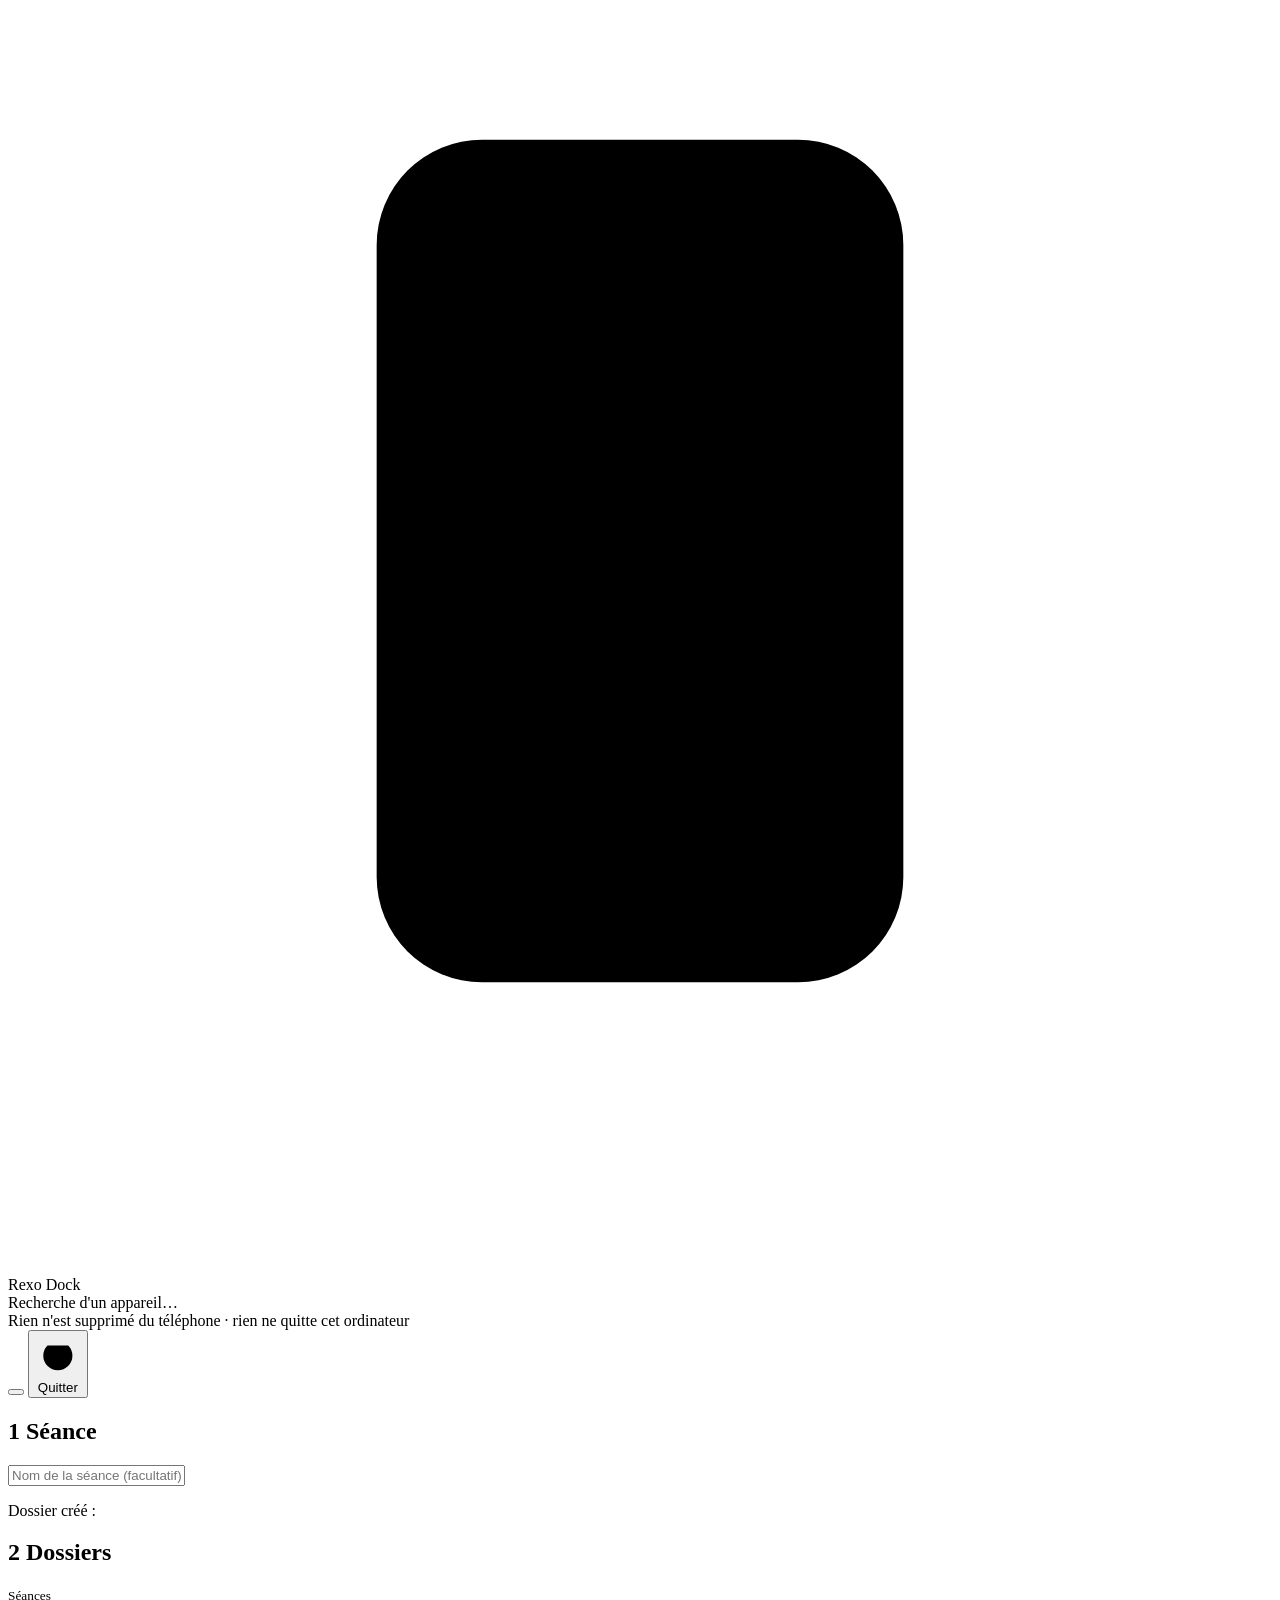
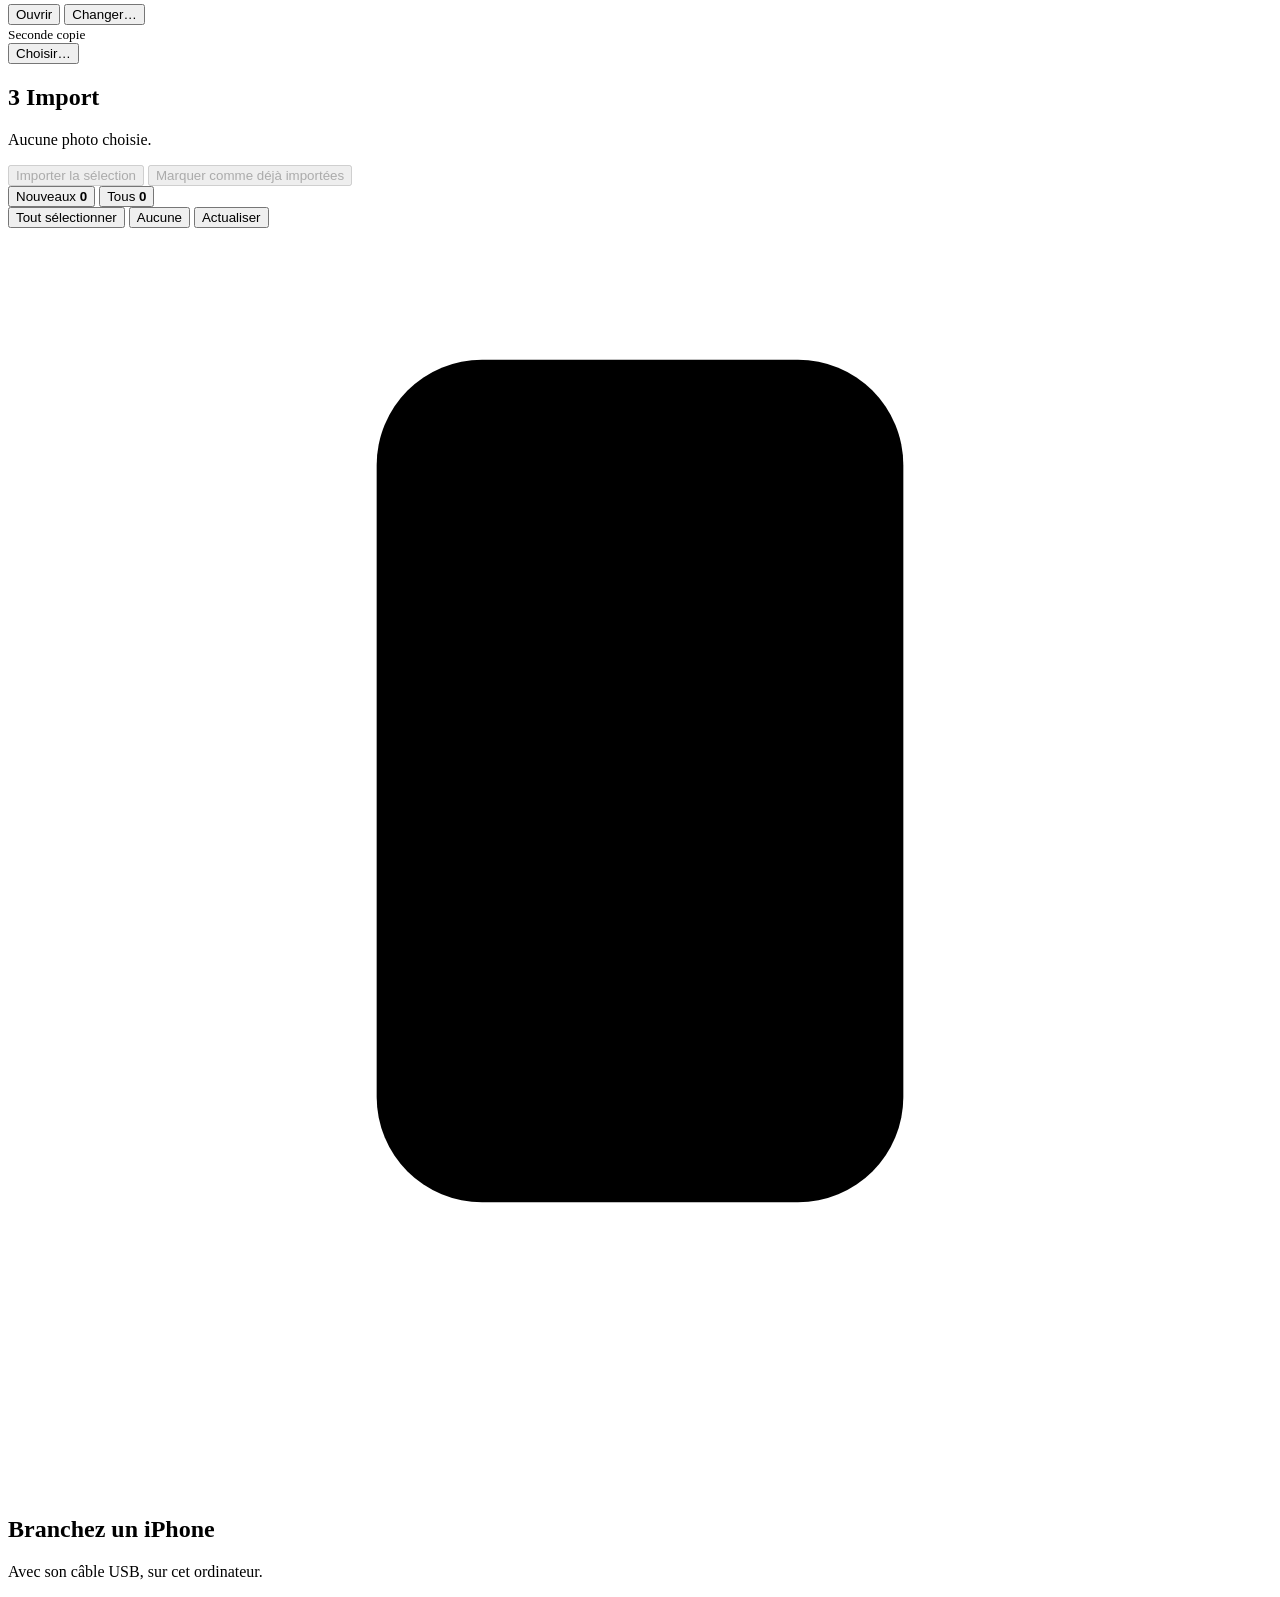
==== apps/dock/dock/web/index.html @ 434db812 "Charte graphique commune à Rexo ID, Rexo Reveal et Rexo Dock shared/web/rexo.css devient la charte d" ====
<!doctype html>
<html lang="fr">
<head>
<meta charset="utf-8">
<meta name="viewport" content="width=device-width, initial-scale=1">
<title>Rexo Dock</title>
<link rel="stylesheet" href="/commun/rexo.css">
<link rel="stylesheet" href="/static/app.css">
</head>
<body>
<header class="topbar">
  <div class="brand">
    <svg viewBox="0 0 24 24" aria-hidden="true"><rect x="7" y="2.5" width="10" height="16" rx="2"/><path d="M11 15.5h2"/><path d="M4 21.5h16"/><path d="M12 18.5v3"/></svg>
    <span>Rexo Dock</span>
  </div>
  <div class="device" id="device"><i></i><span id="deviceText">Recherche d'un appareil…</span></div>
  <div class="topbar-right">
    <div class="topbar-note">Rien n'est supprimé du téléphone · rien ne quitte cet ordinateur</div>
    <button class="lang" id="langBtn" type="button"></button>
    <button class="quit" id="quitBtn" title="Arrêter le serveur">
      <svg viewBox="0 0 24 24" aria-hidden="true"><path d="M12 3v8"/><path d="M6.3 6.8a8 8 0 1 0 11.4 0"/></svg>
      <span>Quitter</span>
    </button>
  </div>
</header>

<main class="layout">
  <aside class="panel">
    <section>
      <h2><span class="step">1</span> Séance</h2>
      <input class="input" id="seance" placeholder="Nom de la séance (facultatif)" autocomplete="off" maxlength="80">
      <p class="hint">Dossier créé : <strong id="seanceApercu"></strong></p>
    </section>

    <section>
      <h2><span class="step">2</span> Dossiers</h2>
      <div class="dest">
        <div><small>Séances</small><span id="seancesChemin" class="chemin"></span></div>
        <div class="dest-actions">
          <button class="btn btn-small" id="seancesOuvrir" type="button"><span>Ouvrir</span></button>
          <button class="btn btn-small" id="seancesChoisir" type="button"><span>Changer…</span></button>
        </div>
      </div>
      <div class="dest">
        <div><small>Seconde copie</small><span id="miroirChemin" class="chemin"></span></div>
        <div class="dest-actions">
          <button class="btn btn-small" id="miroirChoisir" type="button"><span>Choisir…</span></button>
          <button class="btn btn-small" id="miroirRetirer" type="button" hidden><span>Retirer</span></button>
        </div>
      </div>
    </section>

    <section>
      <h2><span class="step">3</span> Import</h2>
      <p class="resume" id="selResume">Aucune photo choisie.</p>
      <button class="apply btn-wide" id="importBtn" type="button" disabled><span>Importer la sélection</span></button>
      <button class="btn btn-wide" id="marquerBtn" type="button" disabled
        title="Pour des photos déjà copiées autrement : elles ne seront plus proposées comme nouvelles"><span>Marquer comme déjà importées</span></button>
      <div class="progress" id="progress" hidden>
        <div class="bar"><i id="progressBar"></i></div>
        <p id="progressText"></p>
      </div>
      <div class="result" id="result" hidden></div>
    </section>
  </aside>

  <section class="content">
    <div class="toolbar">
      <div class="segmented" id="filtres">
        <button data-filtre="nouveaux" class="is-active">Nouveaux <b id="nbNouveaux">0</b></button>
        <button data-filtre="tous">Tous <b id="nbTous">0</b></button>
      </div>
      <div class="toolbar-right">
        <button class="btn btn-small" id="toutBtn" type="button"><span>Tout sélectionner</span></button>
        <button class="btn btn-small" id="rienBtn" type="button"><span>Aucune</span></button>
        <button class="btn btn-small" id="actualiserBtn" type="button" title="Relire la liste du téléphone"><span>Actualiser</span></button>
      </div>
    </div>

    <div class="empty" id="vide">
      <svg viewBox="0 0 24 24" aria-hidden="true"><rect x="7" y="2.5" width="10" height="16" rx="2"/><path d="M11 15.5h2"/><path d="M4 21.5h16"/><path d="M12 18.5v3"/></svg>
      <h1 id="videTitre">Branchez un iPhone</h1>
      <p id="videTexte">Avec son câble USB, sur cet ordinateur.</p>
    </div>
    <div class="grille" id="grille"></div>
  </section>
</main>

<div class="stopped" id="stopped" hidden>
  <div>
    <svg viewBox="0 0 24 24" aria-hidden="true"><path d="M12 3v8"/><path d="M6.3 6.8a8 8 0 1 0 11.4 0"/></svg>
    <h1>Rexo Dock est arrêté</h1>
    <p>Le serveur est fermé. Vous pouvez fermer cet onglet.<br>
    Pour reprendre, double-cliquez sur l'icône Rexo Dock du Bureau.</p>
  </div>
</div>
<div class="toast" id="toast" hidden></div>
<script src="/langues/ar.js"></script>
<script src="/commun/langues.js"></script>
<script src="/static/app.js"></script>
</body>
</html>
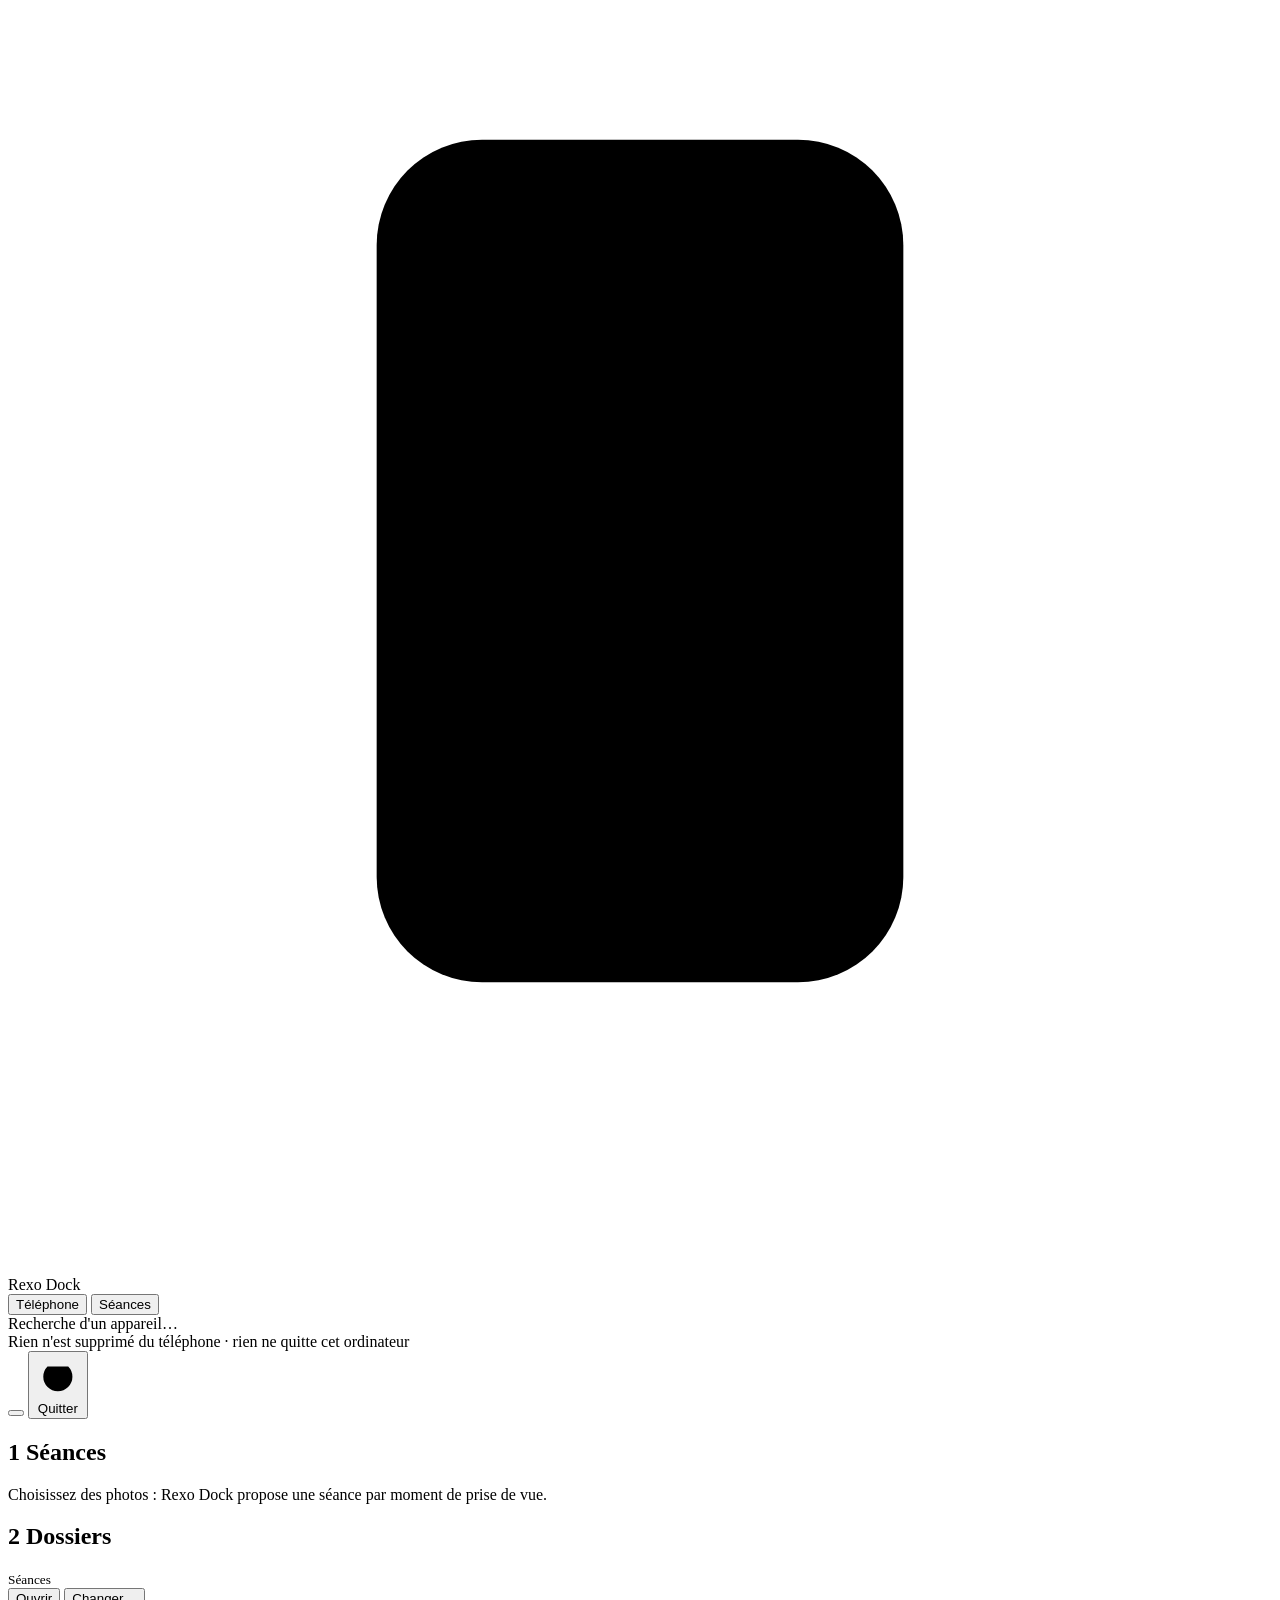
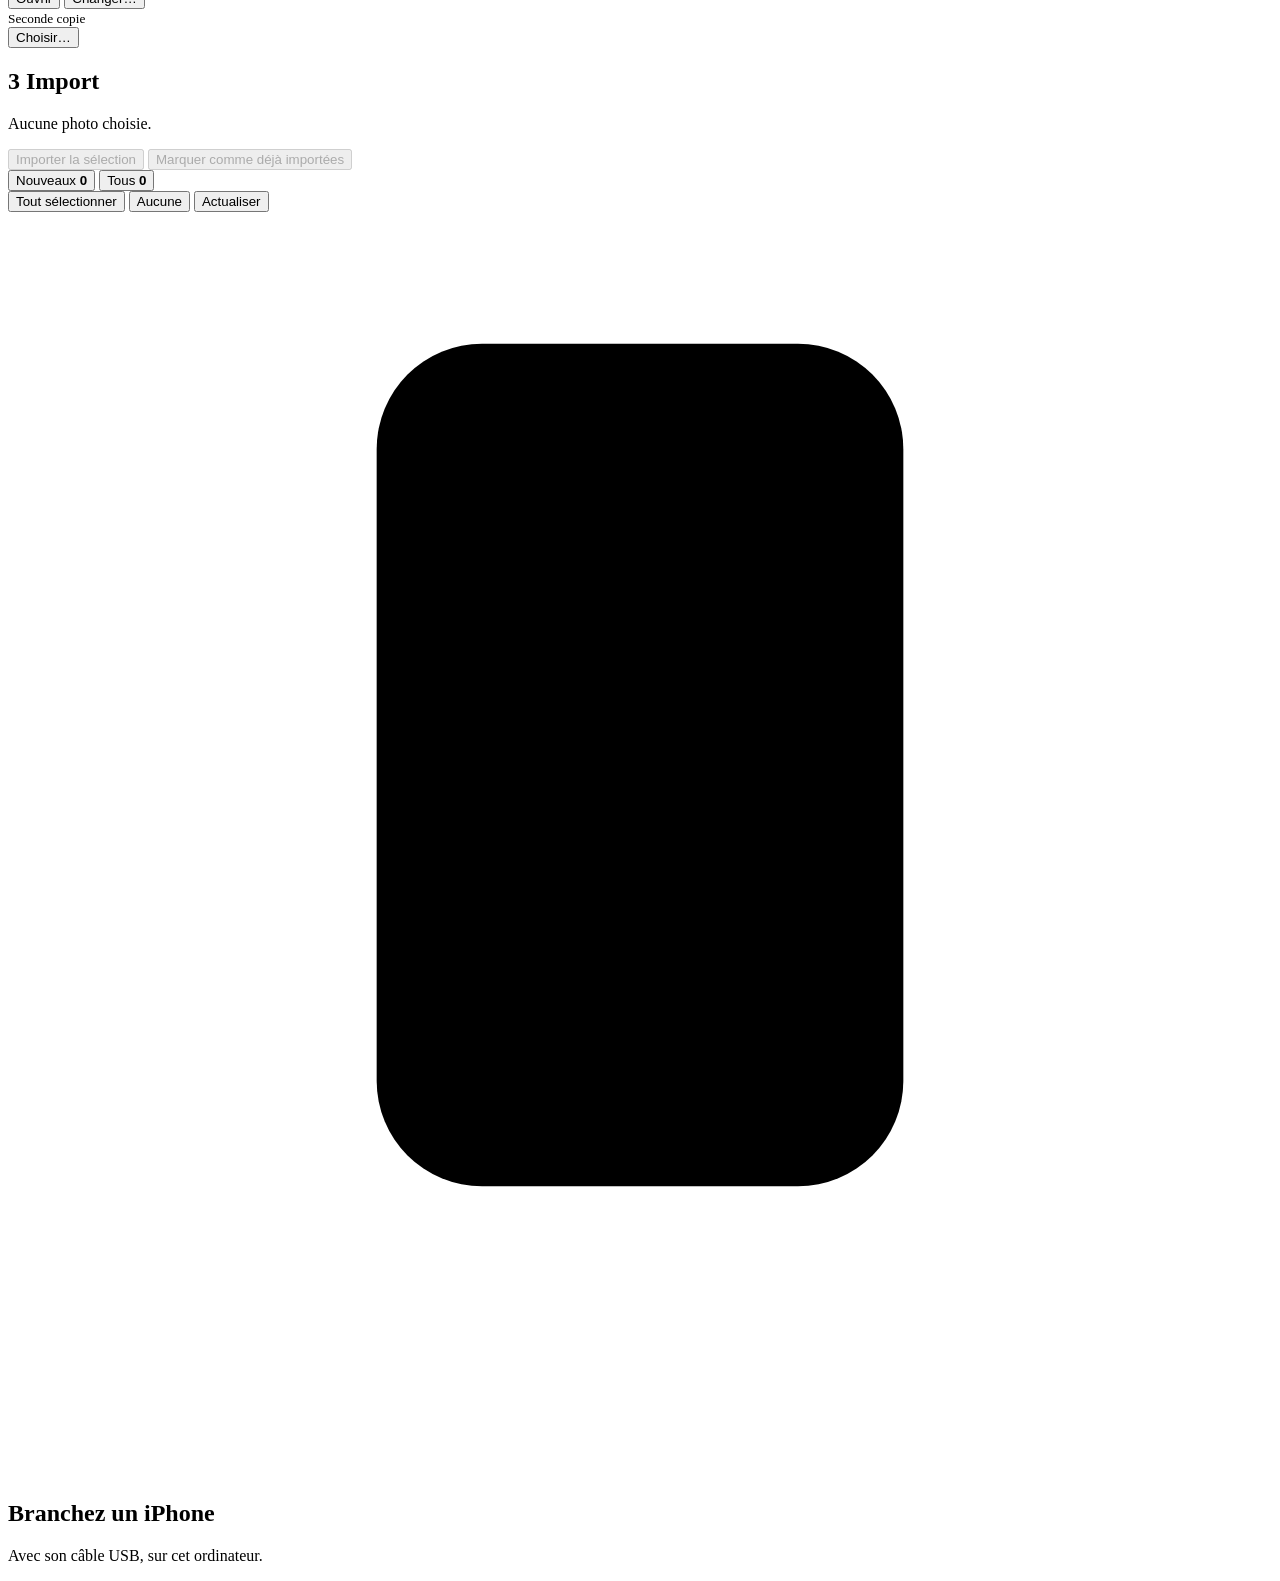
==== commit 7e9c9d34: "Rexo Dock : aide au tri par IA (v1) et séances proposées à l'import Décisions du photographe : analy" ====
--- a/apps/dock/dock/web/index.html
+++ b/apps/dock/dock/web/index.html
@@ -13,6 +13,10 @@
     <svg viewBox="0 0 24 24" aria-hidden="true"><rect x="7" y="2.5" width="10" height="16" rx="2"/><path d="M11 15.5h2"/><path d="M4 21.5h16"/><path d="M12 18.5v3"/></svg>
     <span>Rexo Dock</span>
   </div>
+  <nav class="tabs" id="tabs">
+    <button data-vue="telephone" class="is-active">Téléphone</button>
+    <button data-vue="seances">Séances <b class="pastille" id="nbATrierTotal" hidden></b></button>
+  </nav>
   <div class="device" id="device"><i></i><span id="deviceText">Recherche d'un appareil…</span></div>
   <div class="topbar-right">
     <div class="topbar-note">Rien n'est supprimé du téléphone · rien ne quitte cet ordinateur</div>
@@ -24,12 +28,12 @@
   </div>
 </header>
 
-<main class="layout">
+<main class="layout" id="vueTelephone">
   <aside class="panel">
     <section>
-      <h2><span class="step">1</span> Séance</h2>
-      <input class="input" id="seance" placeholder="Nom de la séance (facultatif)" autocomplete="off" maxlength="80">
-      <p class="hint">Dossier créé : <strong id="seanceApercu"></strong></p>
+      <h2><span class="step">1</span> Séances</h2>
+      <p class="hint" id="seancesVide">Choisissez des photos : Rexo Dock propose une séance par moment de prise de vue.</p>
+      <div class="propositions" id="propositions"></div>
     </section>
 
     <section>
@@ -86,6 +90,41 @@
   </section>
 </main>
 
+<main class="layout" id="vueSeances" hidden>
+  <aside class="panel">
+    <section>
+      <h2><span class="step">1</span> Séances importées</h2>
+      <ul class="liste-seances" id="listeSeances"></ul>
+      <p class="hint" id="trierEtat"></p>
+    </section>
+    <section>
+      <h2><span class="step">2</span> Aide au tri</h2>
+      <p class="hint">Rexo Dock signale les photos <strong>floues</strong>, les <strong>yeux fermés</strong> et
+        les <strong>séries</strong> de photos presque identiques, dont il propose la meilleure.
+        Rien n'est déplacé ni supprimé : c'est vous qui décidez.</p>
+    </section>
+  </aside>
+  <section class="content">
+    <div class="toolbar">
+      <div class="segmented" id="filtresTri">
+        <button data-filtre="toutes" class="is-active">Toutes <b id="nbToutes">0</b></button>
+        <button data-filtre="a_trier">À trier <b id="nbATrier">0</b></button>
+        <button data-filtre="meilleures">Meilleures <b id="nbMeilleures">0</b></button>
+      </div>
+      <div class="toolbar-right">
+        <button class="btn btn-small" id="seanceOuvrir" type="button" disabled><span>Ouvrir le dossier</span></button>
+        <button class="btn btn-small" id="seanceAnalyser" type="button" disabled title="Analyser de nouveau les photos ajoutées ou modifiées"><span>Analyser</span></button>
+      </div>
+    </div>
+    <div class="empty" id="videSeance">
+      <svg viewBox="0 0 24 24" aria-hidden="true"><path d="M3 7a2 2 0 0 1 2-2h4l2 2h8a2 2 0 0 1 2 2v8a2 2 0 0 1-2 2H5a2 2 0 0 1-2-2z"/></svg>
+      <h1 id="videSeanceTitre">Aucune séance importée</h1>
+      <p id="videSeanceTexte">Importez des photos depuis l'onglet « Téléphone ».</p>
+    </div>
+    <div class="tuiles tuiles-seance" id="grilleSeance"></div>
+  </section>
+</main>
+
 <div class="stopped" id="stopped" hidden>
   <div>
     <svg viewBox="0 0 24 24" aria-hidden="true"><path d="M12 3v8"/><path d="M6.3 6.8a8 8 0 1 0 11.4 0"/></svg>
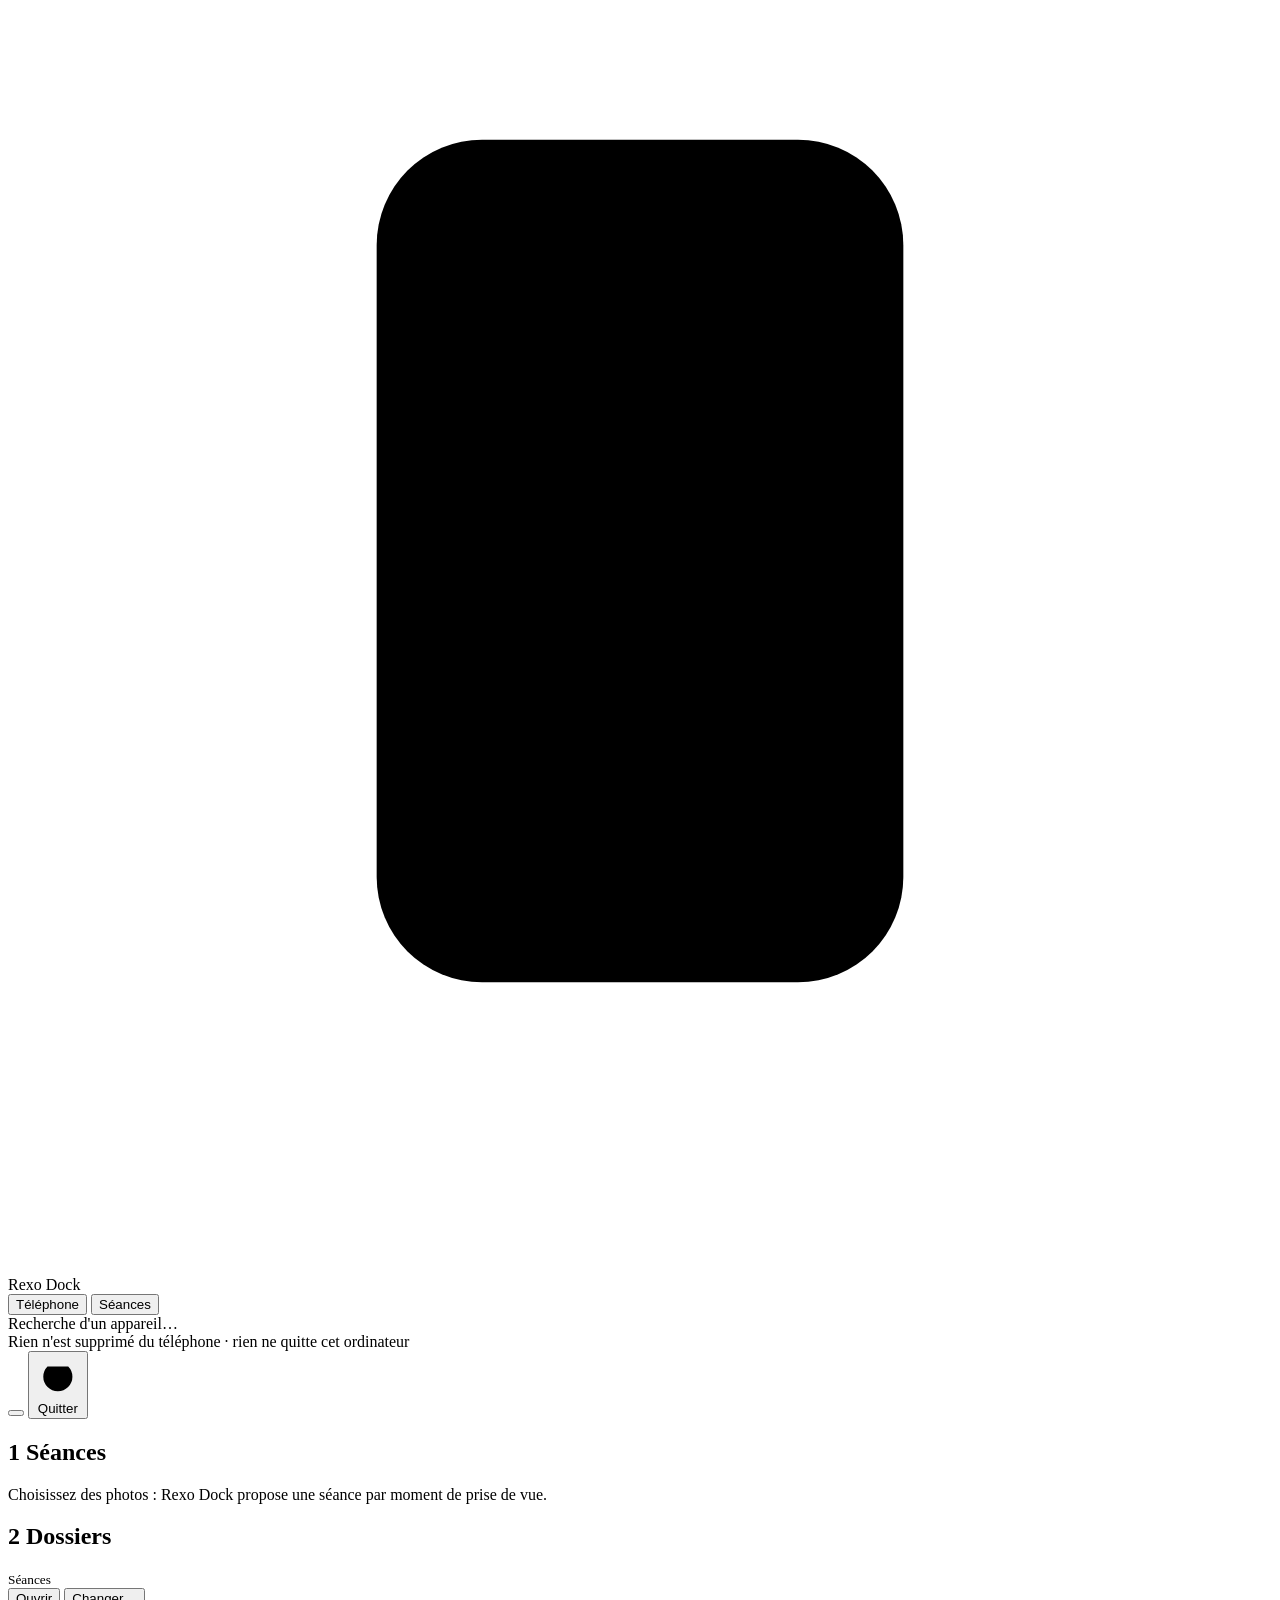
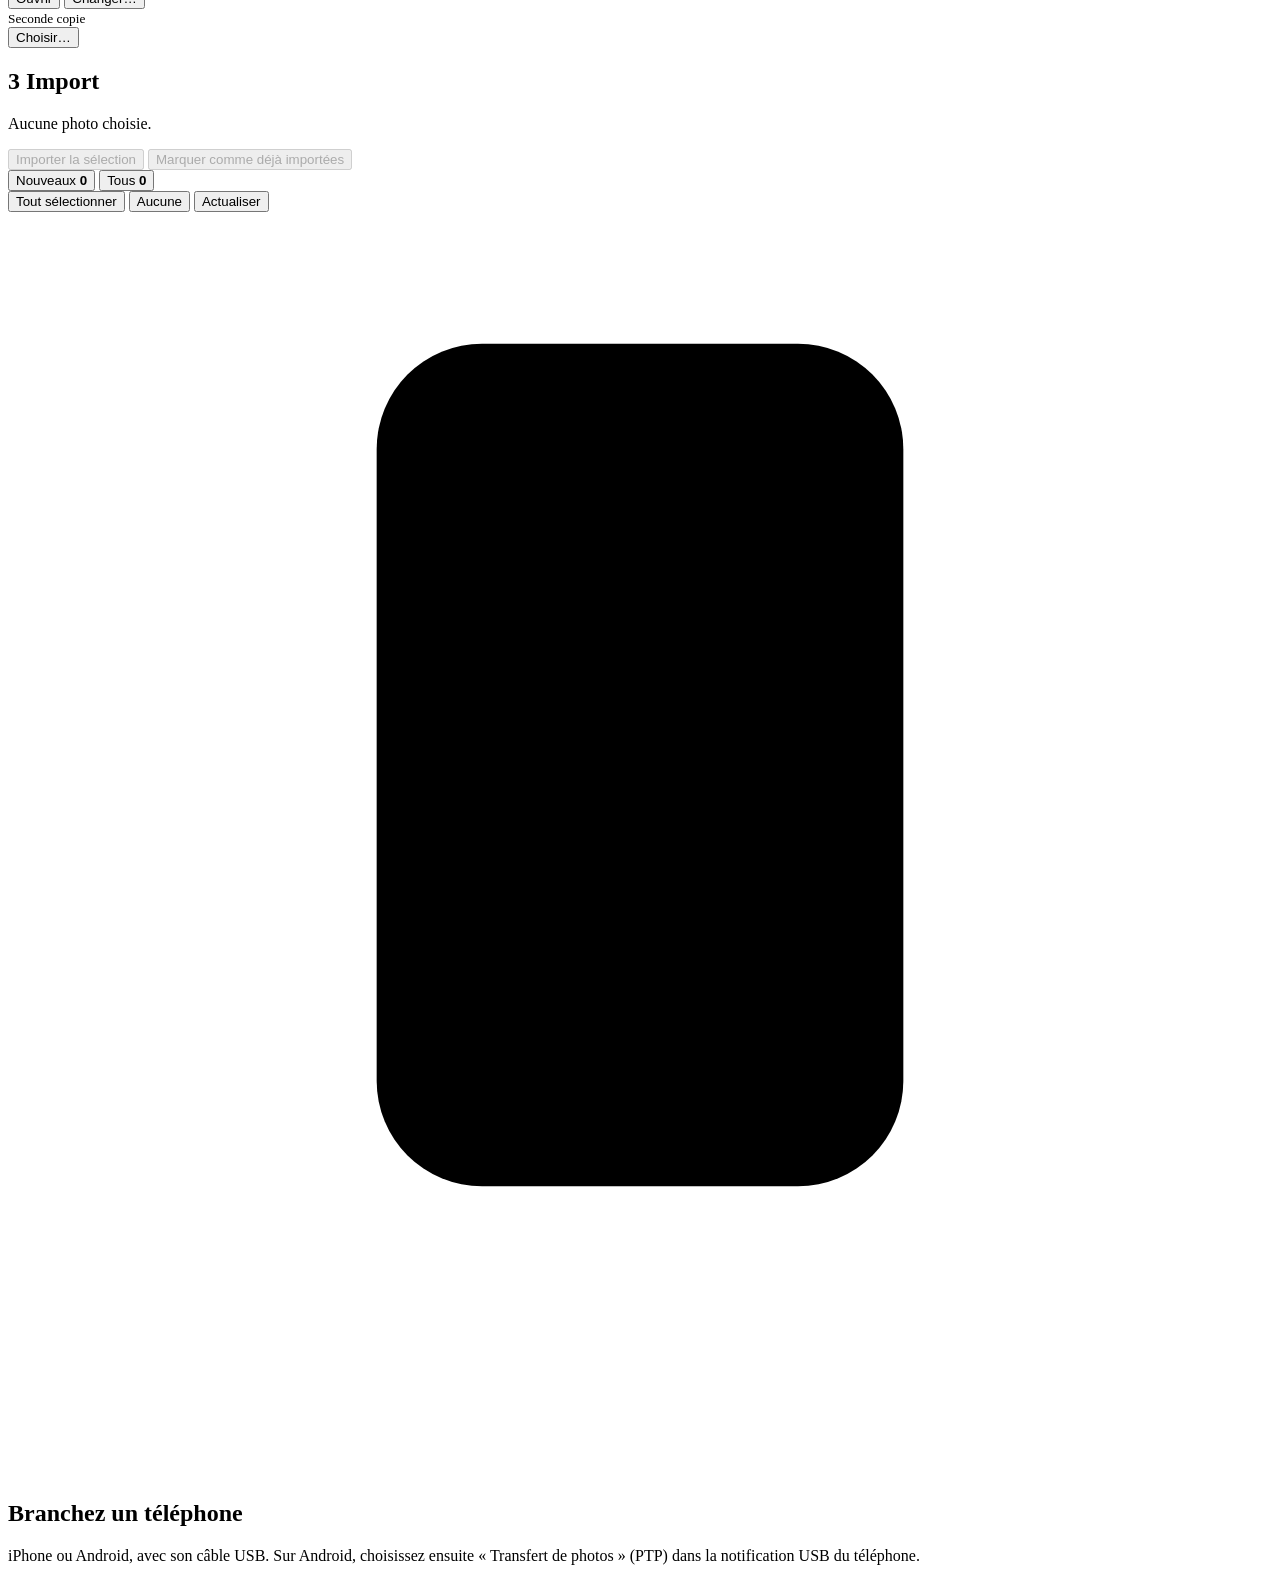
==== commit 5745a2dc: "Rexo Dock : import depuis un téléphone Android (Transfert de photos, PTP) Le pilote ImageCaptureCore" ====
--- a/apps/dock/dock/web/index.html
+++ b/apps/dock/dock/web/index.html
@@ -83,8 +83,8 @@
 
     <div class="empty" id="vide">
       <svg viewBox="0 0 24 24" aria-hidden="true"><rect x="7" y="2.5" width="10" height="16" rx="2"/><path d="M11 15.5h2"/><path d="M4 21.5h16"/><path d="M12 18.5v3"/></svg>
-      <h1 id="videTitre">Branchez un iPhone</h1>
-      <p id="videTexte">Avec son câble USB, sur cet ordinateur.</p>
+      <h1 id="videTitre">Branchez un téléphone</h1>
+      <p id="videTexte">iPhone ou Android, avec son câble USB. Sur Android, choisissez ensuite « Transfert de photos » (PTP) dans la notification USB du téléphone.</p>
     </div>
     <div class="grille" id="grille"></div>
   </section>
@@ -98,8 +98,22 @@
       <p class="hint" id="trierEtat"></p>
     </section>
     <section>
-      <h2><span class="step">2</span> Aide au tri</h2>
-      <p class="hint">Rexo Dock signale les photos <strong>floues</strong>, les <strong>yeux fermés</strong> et
+      <h2><span class="step">2</span> Personnes</h2>
+      <div id="personnesInactif">
+        <p class="hint">Regroupe les photos de cette séance par personne (reconnaissance faciale). Les
+          empreintes des visages restent dans la séance, ne sont pas recopiées sur le disque
+          externe, et s'effacent d'un clic.</p>
+        <button class="btn btn-wide" id="personnesActiver" type="button" disabled><span>Regrouper par personne</span></button>
+      </div>
+      <div id="personnesActif" hidden>
+        <p class="hint" id="personnesEtat"></p>
+        <div class="personnes" id="listePersonnes"></div>
+        <button class="lien" id="personnesEffacer" type="button"><span>Effacer les empreintes de cette séance</span></button>
+      </div>
+    </section>
+    <section>
+      <h2><span class="step">3</span> Aide au tri</h2>
+      <p class="hint">Rexo Dock signale les photos <strong>floues</strong>, les <strong>yeux fermés ou plissés</strong> et
         les <strong>séries</strong> de photos presque identiques, dont il propose la meilleure.
         Rien n'est déplacé ni supprimé : c'est vous qui décidez.</p>
     </section>
@@ -110,11 +124,21 @@
         <button data-filtre="toutes" class="is-active">Toutes <b id="nbToutes">0</b></button>
         <button data-filtre="a_trier">À trier <b id="nbATrier">0</b></button>
         <button data-filtre="meilleures">Meilleures <b id="nbMeilleures">0</b></button>
+        <button data-filtre="ecartees">Écartées <b id="nbEcartees">0</b></button>
       </div>
       <div class="toolbar-right">
+        <button class="btn btn-small" id="triTout" type="button"><span>Tout sélectionner</span></button>
         <button class="btn btn-small" id="seanceOuvrir" type="button" disabled><span>Ouvrir le dossier</span></button>
         <button class="btn btn-small" id="seanceAnalyser" type="button" disabled title="Analyser de nouveau les photos ajoutées ou modifiées"><span>Analyser</span></button>
       </div>
+    </div>
+    <div class="barre-actions" id="actionsTri" hidden>
+      <span id="triSelTexte"></span>
+      <button class="btn btn-small" data-action="garder" type="button" title="Bonne malgré le signalement : elle sort de « À trier »"><span>Garder</span></button>
+      <button class="btn btn-small" data-action="ecarter" type="button" title="Dans le sous-dossier « Écartées » de la séance ; « Remettre » la ramène"><span>Écarter</span></button>
+      <button class="btn btn-small" data-action="remettre" type="button"><span>Remettre</span></button>
+      <button class="btn btn-small btn-danger" data-action="corbeille" type="button" title="Dans la Corbeille du système (récupérable tant qu'elle n'est pas vidée)"><span>Corbeille</span></button>
+      <button class="btn btn-small" id="triAucune" type="button"><span>Aucune</span></button>
     </div>
     <div class="empty" id="videSeance">
       <svg viewBox="0 0 24 24" aria-hidden="true"><path d="M3 7a2 2 0 0 1 2-2h4l2 2h8a2 2 0 0 1 2 2v8a2 2 0 0 1-2 2H5a2 2 0 0 1-2-2z"/></svg>
@@ -124,6 +148,16 @@
     <div class="tuiles tuiles-seance" id="grilleSeance"></div>
   </section>
 </main>
+
+<div class="modal" id="comparer" hidden>
+  <div class="modal-box comparer-box">
+    <div class="comparer-tete">
+      <h2 id="comparerTitre"></h2>
+      <button class="btn btn-small" id="comparerFermer" type="button"><span>Fermer</span></button>
+    </div>
+    <div class="comparer-grille" id="comparerGrille"></div>
+  </div>
+</div>
 
 <div class="stopped" id="stopped" hidden>
   <div>
@@ -136,6 +170,7 @@
 <div class="toast" id="toast" hidden></div>
 <script src="/langues/ar.js"></script>
 <script src="/commun/langues.js"></script>
+<script src="/commun/rexo.js"></script>
 <script src="/static/app.js"></script>
 </body>
 </html>
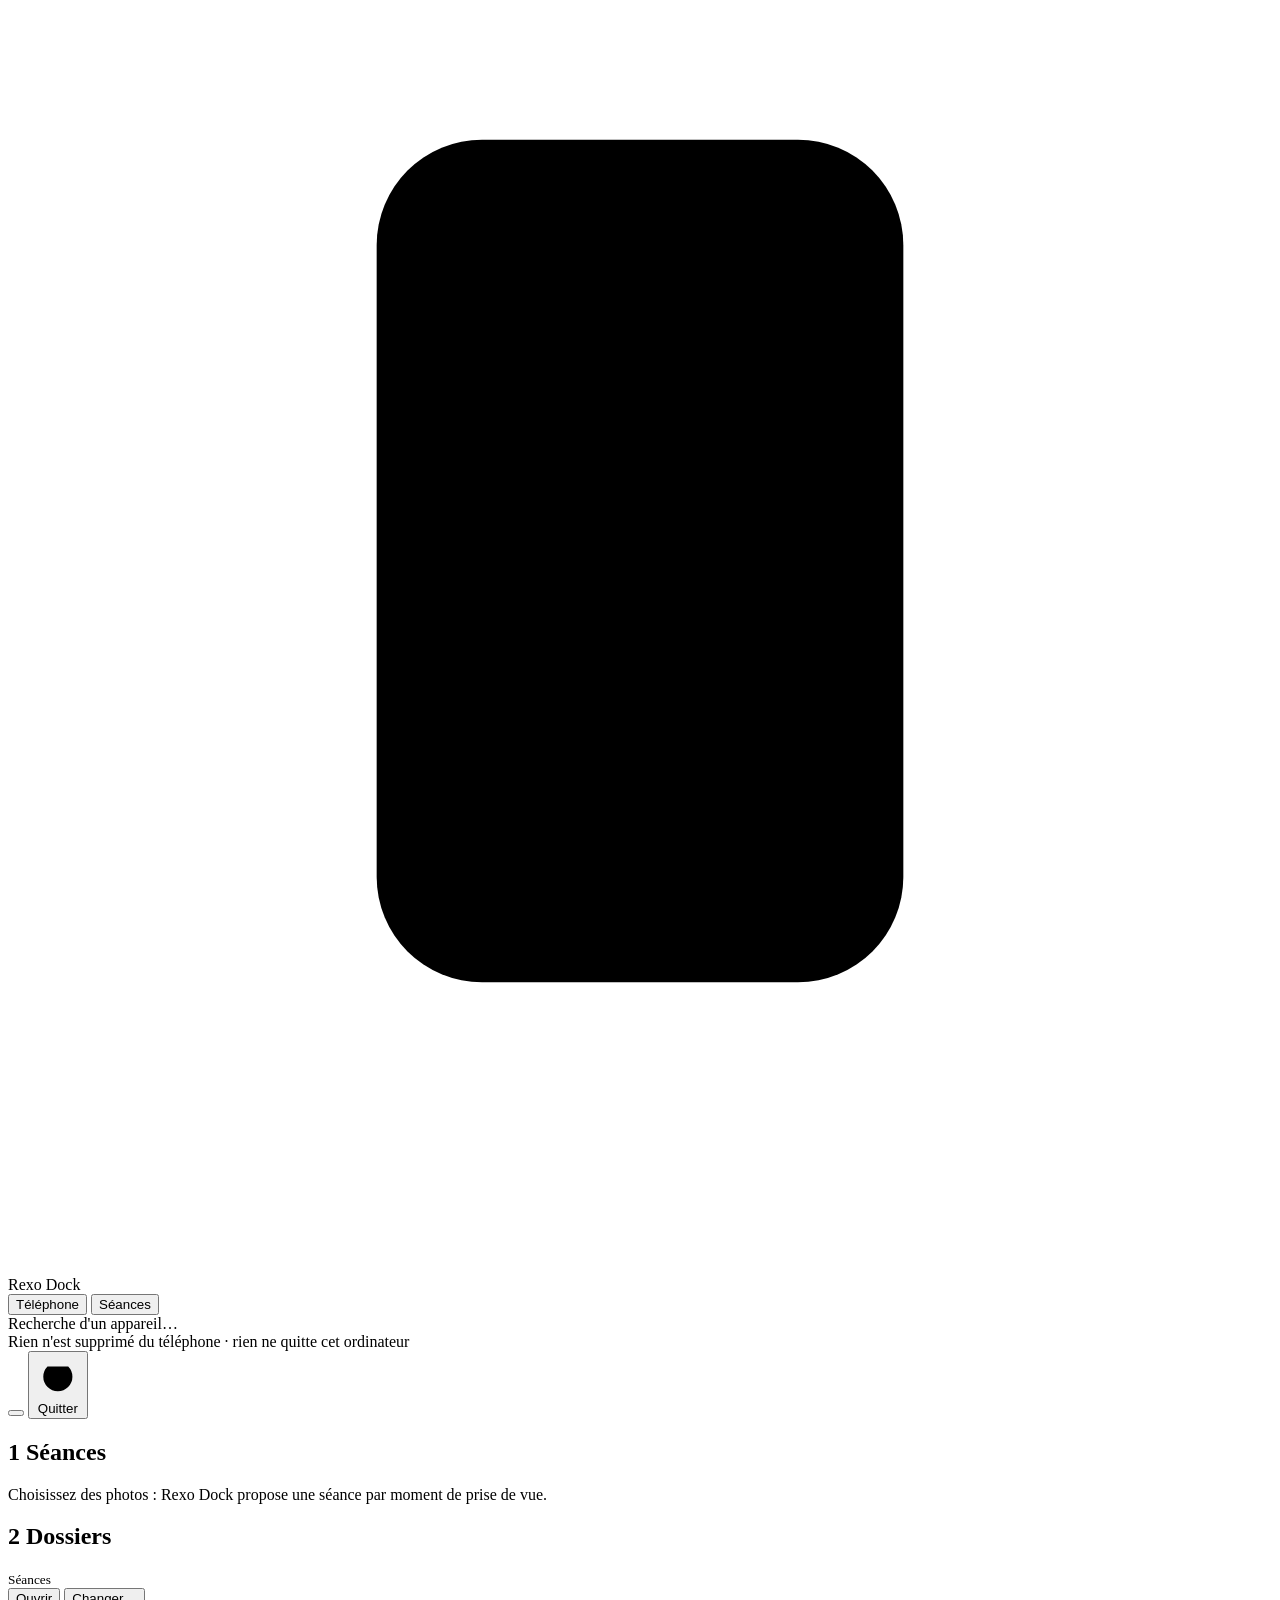
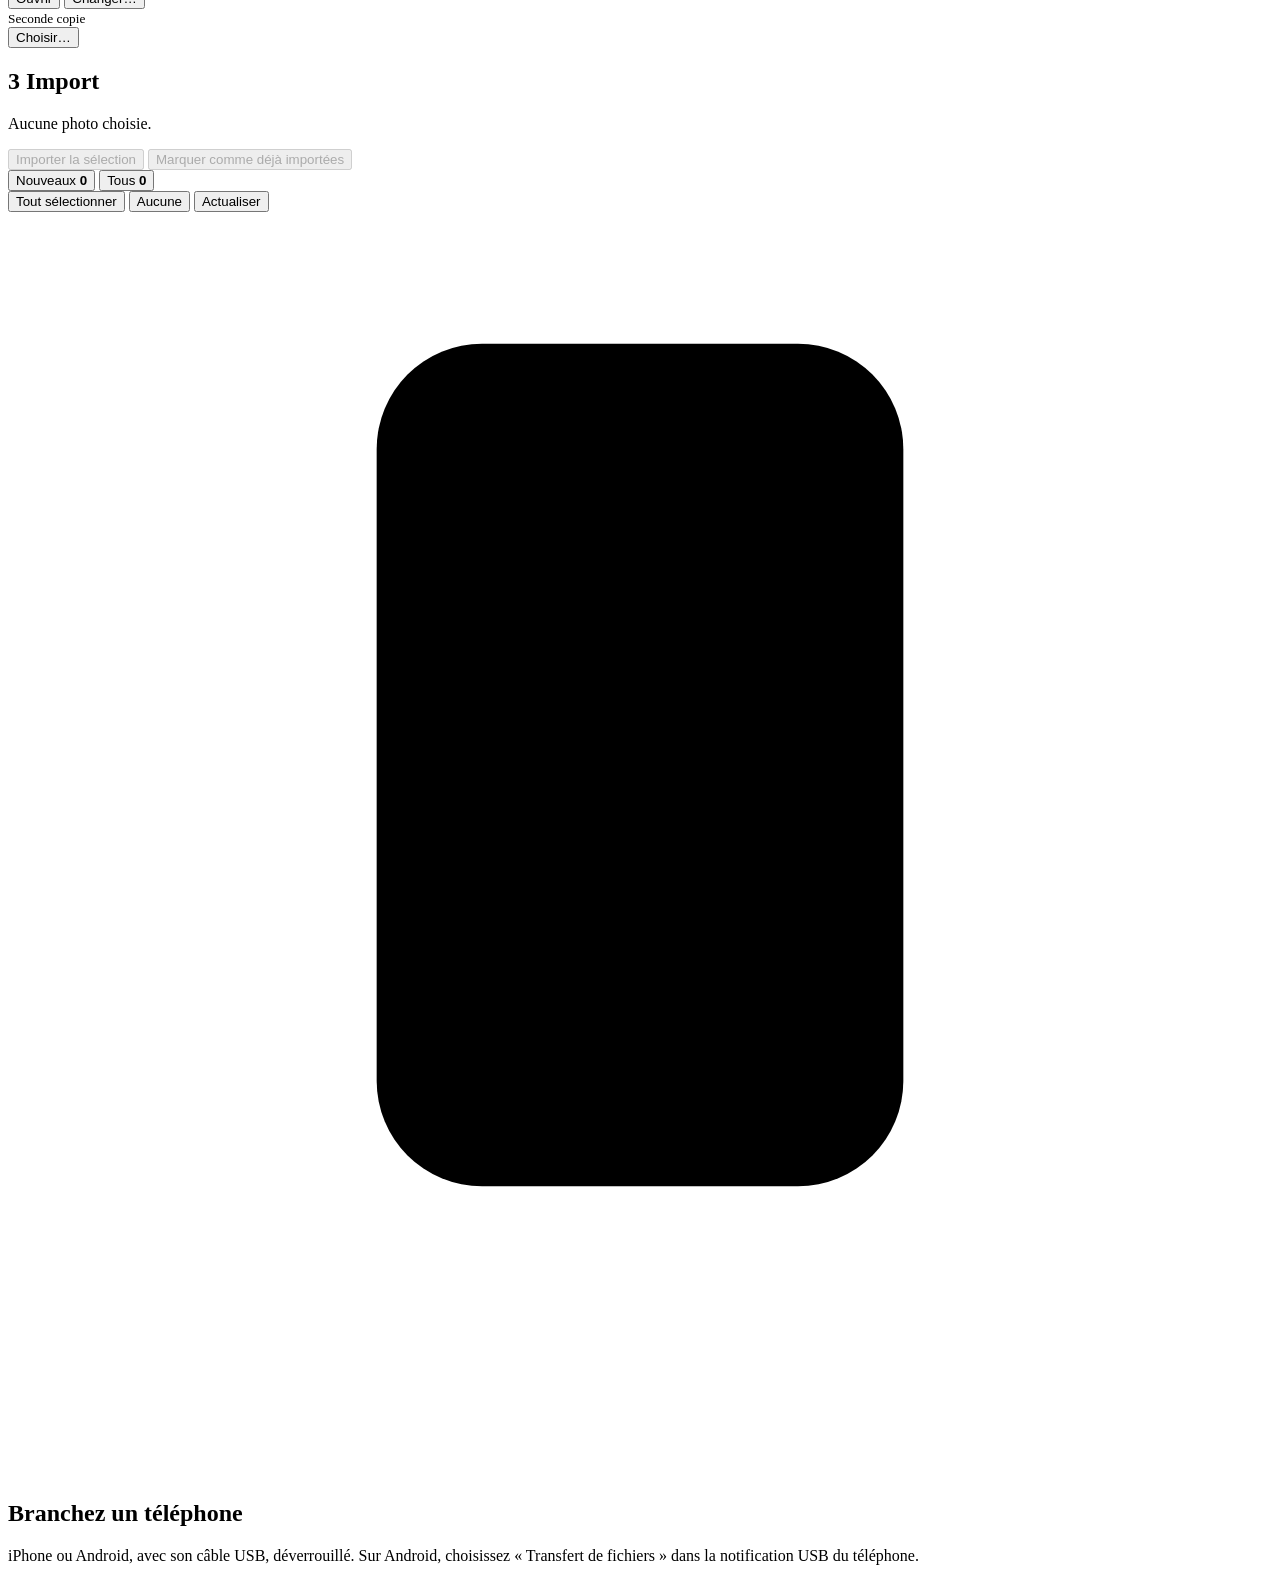
==== commit 58a6f50e: "Rexo Dock : Android en « Transfert de fichiers » (MTP) par libusb macOS ne lit pas le MTP, et en PTP" ====
--- a/apps/dock/dock/web/index.html
+++ b/apps/dock/dock/web/index.html
@@ -84,7 +84,7 @@
     <div class="empty" id="vide">
       <svg viewBox="0 0 24 24" aria-hidden="true"><rect x="7" y="2.5" width="10" height="16" rx="2"/><path d="M11 15.5h2"/><path d="M4 21.5h16"/><path d="M12 18.5v3"/></svg>
       <h1 id="videTitre">Branchez un téléphone</h1>
-      <p id="videTexte">iPhone ou Android, avec son câble USB. Sur Android, choisissez ensuite « Transfert de photos » (PTP) dans la notification USB du téléphone.</p>
+      <p id="videTexte">iPhone ou Android, avec son câble USB, déverrouillé. Sur Android, choisissez « Transfert de fichiers » dans la notification USB du téléphone.</p>
     </div>
     <div class="grille" id="grille"></div>
   </section>
